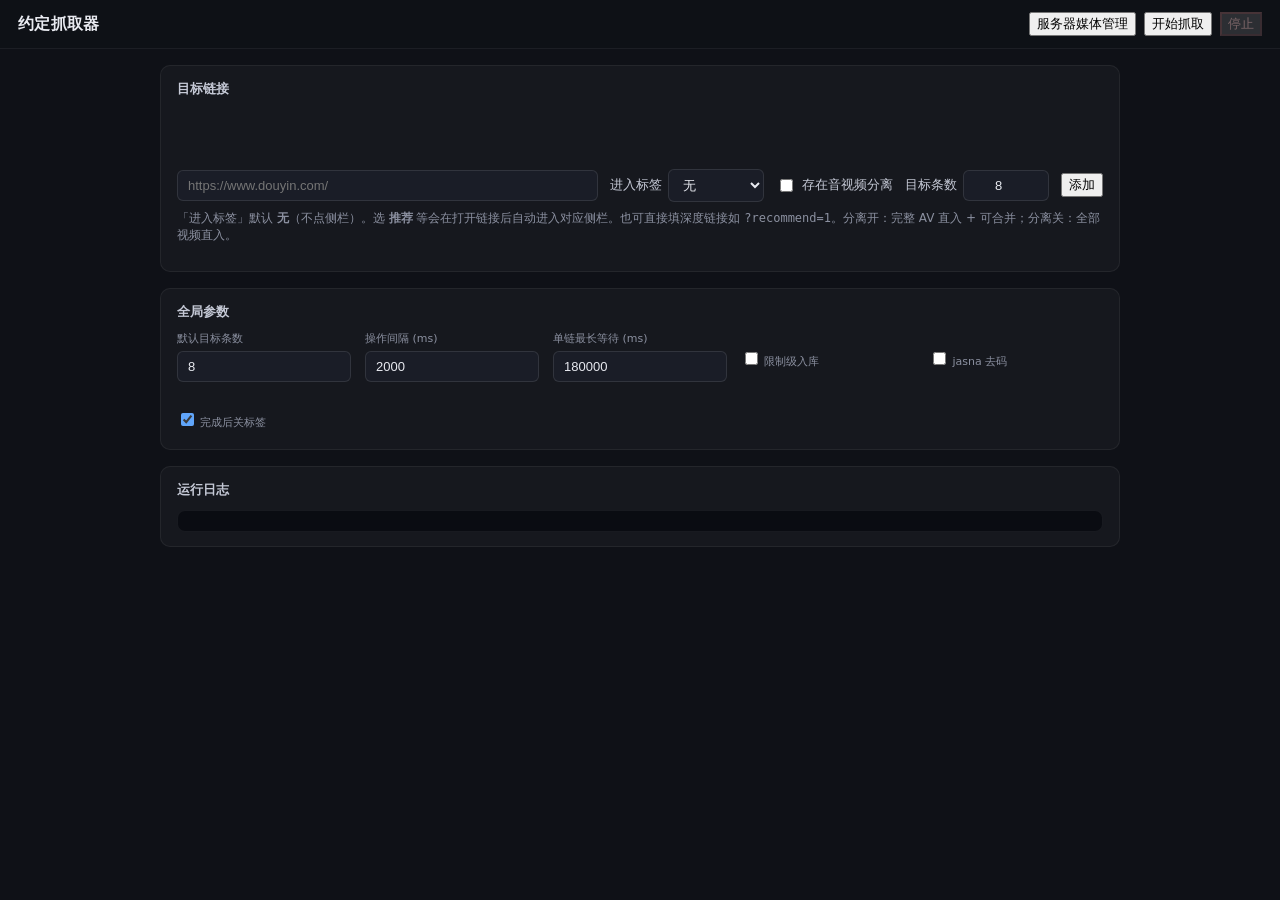
==== lmw-convention-scraper.html @ f5fc1db5 "feat(LocalMediaWeb): convention scraper for browse-and-ingest automation Add a multi-URL convention " ====
<!DOCTYPE html>
<html lang="zh-CN">
<head>
  <meta charset="UTF-8" />
  <meta name="viewport" content="width=device-width, initial-scale=1" />
  <title>约定抓取器 · LocalMediaWeb</title>
  <link rel="stylesheet" href="css/public.css" />
  <link rel="stylesheet" href="css/lmw-convention-scraper.css" />
  <script src="js/init.js"></script>
  <script src="js/function.js"></script>
  <script src="js/local-media-web.js"></script>
  <script src="js/lmw-av-utils.js"></script>
  <script src="js/lmw-scraper-drivers.js"></script>
</head>
<body class="cs-body">
  <header class="cs-header">
    <div class="cs-title">约定抓取器</div>
    <div class="cs-actions">
      <button type="button" id="btnBackManage" class="button2" title="返回服务器媒体管理">服务器媒体管理</button>
      <button type="button" id="btnStart" class="button2 primary">开始抓取</button>
      <button type="button" id="btnStop" class="button2 danger" disabled>停止</button>
    </div>
  </header>

  <main class="cs-main">
    <section class="cs-card">
      <h2>目标链接</h2>
      <div id="linkList" class="cs-link-list"></div>
      <div class="cs-row" style="margin-top:12px">
        <input type="text" id="newUrl" class="cs-input url" placeholder="https://www.douyin.com/" autocomplete="off" spellcheck="false" />
        <label class="cs-check" title="打开主页后自动进入的侧栏标签；选「无」则不点侧栏">
          进入标签
          <select id="newNavTab" class="cs-input" style="width:96px">
            <option value="无" selected>无</option>
            <option value="推荐">推荐</option>
            <option value="精选">精选</option>
            <option value="关注">关注</option>
            <option value="朋友">朋友</option>
            <option value="直播">直播</option>
            <option value="我的">我的</option>
            <option value="放映厅">放映厅</option>
          </select>
        </label>
        <label class="cs-check" title="该站媒体可能音视频分轨，达标后走检测可合并">
          <input type="checkbox" id="newAvSep" />
          存在音视频分离
        </label>
        <label class="cs-check">目标条数
          <input type="number" id="newCount" class="cs-input num" min="1" max="500" value="8" />
        </label>
        <button type="button" id="btnAdd" class="button2 primary">添加</button>
      </div>
      <p class="cs-hint">「进入标签」默认 <b>无</b>（不点侧栏）。选 <b>推荐</b> 等会在打开链接后自动进入对应侧栏。也可直接填深度链接如 <code>?recommend=1</code>。分离开：完整 AV 直入 + 可合并；分离关：全部视频直入。</p>
    </section>

    <section class="cs-card">
      <h2>全局参数</h2>
      <div class="cs-globals">
        <div class="cs-field">
          <label for="defCount">默认目标条数</label>
          <input type="number" id="defCount" class="cs-input" min="1" max="500" value="8" />
        </div>
        <div class="cs-field">
          <label for="intervalMs">操作间隔 (ms)</label>
          <input type="number" id="intervalMs" class="cs-input" min="300" max="30000" value="2000" />
        </div>
        <div class="cs-field">
          <label for="maxWaitMs">单链最长等待 (ms)</label>
          <input type="number" id="maxWaitMs" class="cs-input" min="10000" max="3600000" value="180000" />
        </div>
        <div class="cs-field">
          <label class="cs-check" style="margin-top:18px">
            <input type="checkbox" id="optRestricted" />
            限制级入库
          </label>
        </div>
        <div class="cs-field">
          <label class="cs-check" style="margin-top:18px">
            <input type="checkbox" id="optJasna" />
            jasna 去码
          </label>
        </div>
        <div class="cs-field">
          <label class="cs-check" style="margin-top:18px" title="本链处理完后关闭目标标签页">
            <input type="checkbox" id="optCloseTab" checked />
            完成后关标签
          </label>
        </div>
      </div>
    </section>

    <section class="cs-card">
      <h2>运行日志</h2>
      <div id="log" class="cs-log" aria-live="polite"></div>
    </section>
  </main>

  <script src="js/lmw-convention-scraper.js"></script>
</body>
</html>
---- css/lmw-convention-scraper.css ----
/* Convention scraper — aligned with lmw-media-manage dark theme */

.cs-body {
  margin: 0;
  min-height: 100vh;
  background: #0f1117;
  color: #e8eaf0;
  font-family: "Segoe UI", "Microsoft YaHei", system-ui, sans-serif;
  font-size: 13px;
  line-height: 1.45;
}

.cs-header {
  position: sticky;
  top: 0;
  z-index: 20;
  background: rgba(15, 17, 23, 0.94);
  border-bottom: 1px solid rgba(255, 255, 255, 0.06);
  padding: 12px 18px;
  backdrop-filter: blur(12px);
  display: flex;
  flex-wrap: wrap;
  align-items: center;
  justify-content: space-between;
  gap: 10px;
}

.cs-title {
  font-size: 16px;
  font-weight: 600;
  letter-spacing: 0.02em;
}

.cs-actions {
  display: flex;
  flex-wrap: wrap;
  gap: 8px;
  align-items: center;
}

.cs-main {
  max-width: 960px;
  margin: 0 auto;
  padding: 16px 18px 40px;
  display: flex;
  flex-direction: column;
  gap: 16px;
}

.cs-card {
  background: rgba(255, 255, 255, 0.03);
  border: 1px solid rgba(255, 255, 255, 0.06);
  border-radius: 10px;
  padding: 14px 16px;
}

.cs-card h2 {
  margin: 0 0 10px;
  font-size: 13px;
  font-weight: 600;
  color: #c5c9d6;
}

.cs-row {
  display: flex;
  flex-wrap: wrap;
  gap: 8px 12px;
  align-items: center;
  margin-bottom: 8px;
}

.cs-row:last-child {
  margin-bottom: 0;
}

.cs-input {
  background: #1a1d27;
  border: 1px solid rgba(255, 255, 255, 0.1);
  color: #e8eaf0;
  border-radius: 6px;
  padding: 7px 10px;
  font-size: 13px;
  min-width: 0;
}

.cs-input:focus {
  outline: none;
  border-color: rgba(96, 165, 250, 0.55);
}

.cs-input.url {
  flex: 1 1 280px;
}

.cs-input.num {
  width: 64px;
  min-width: 64px;
  text-align: center;
}

.cs-link-item .cs-input[type="text"] {
  width: 72px;
}

.cs-link-item select.cs-input,
#newNavTab {
  width: 96px;
  cursor: pointer;
}

.cs-check {
  display: inline-flex;
  align-items: center;
  gap: 6px;
  cursor: pointer;
  user-select: none;
  color: #c5c9d6;
  white-space: nowrap;
}

.cs-check input {
  accent-color: #60a5fa;
}

.cs-link-list {
  display: flex;
  flex-direction: column;
  gap: 8px;
  min-height: 48px;
  margin-bottom: 4px;
}

.cs-link-item {
  display: flex;
  flex-wrap: wrap;
  gap: 8px 10px;
  align-items: center;
  padding: 10px 12px;
  background: rgba(0, 0, 0, 0.22);
  border-radius: 8px;
  border: 1px solid rgba(96, 165, 250, 0.25);
  background: rgba(96, 165, 250, 0.06);
}

.cs-link-item.running {
  border-color: rgba(96, 165, 250, 0.45);
  box-shadow: 0 0 0 1px rgba(96, 165, 250, 0.15);
}

.cs-idx {
  color: #8b90a0;
  font-variant-numeric: tabular-nums;
  min-width: 1.6em;
}

.cs-empty {
  color: #8b90a0;
  padding: 8px 0;
}

.cs-log {
  font-family: ui-monospace, "Cascadia Mono", Consolas, monospace;
  font-size: 12px;
  line-height: 1.5;
  max-height: 320px;
  overflow: auto;
  white-space: pre-wrap;
  word-break: break-word;
  background: #0a0c12;
  border-radius: 8px;
  padding: 10px 12px;
  border: 1px solid rgba(255, 255, 255, 0.06);
  color: #b8c0d0;
}

.cs-log .ok {
  color: #6ee7b7;
}
.cs-log .warn {
  color: #fbbf24;
}
.cs-log .err {
  color: #f87171;
}
.cs-log .info {
  color: #93c5fd;
}

.cs-hint {
  color: #8b90a0;
  font-size: 12px;
  margin-top: 6px;
}

.cs-globals {
  display: grid;
  grid-template-columns: repeat(auto-fill, minmax(160px, 1fr));
  gap: 10px 14px;
}

.cs-field label {
  display: block;
  color: #8b90a0;
  font-size: 11px;
  margin-bottom: 4px;
}

.cs-field .cs-input {
  width: 100%;
  box-sizing: border-box;
}

.button2.danger {
  color: #fecaca;
  border-color: rgba(248, 113, 113, 0.35);
}

.button2:disabled {
  opacity: 0.45;
  cursor: not-allowed;
}
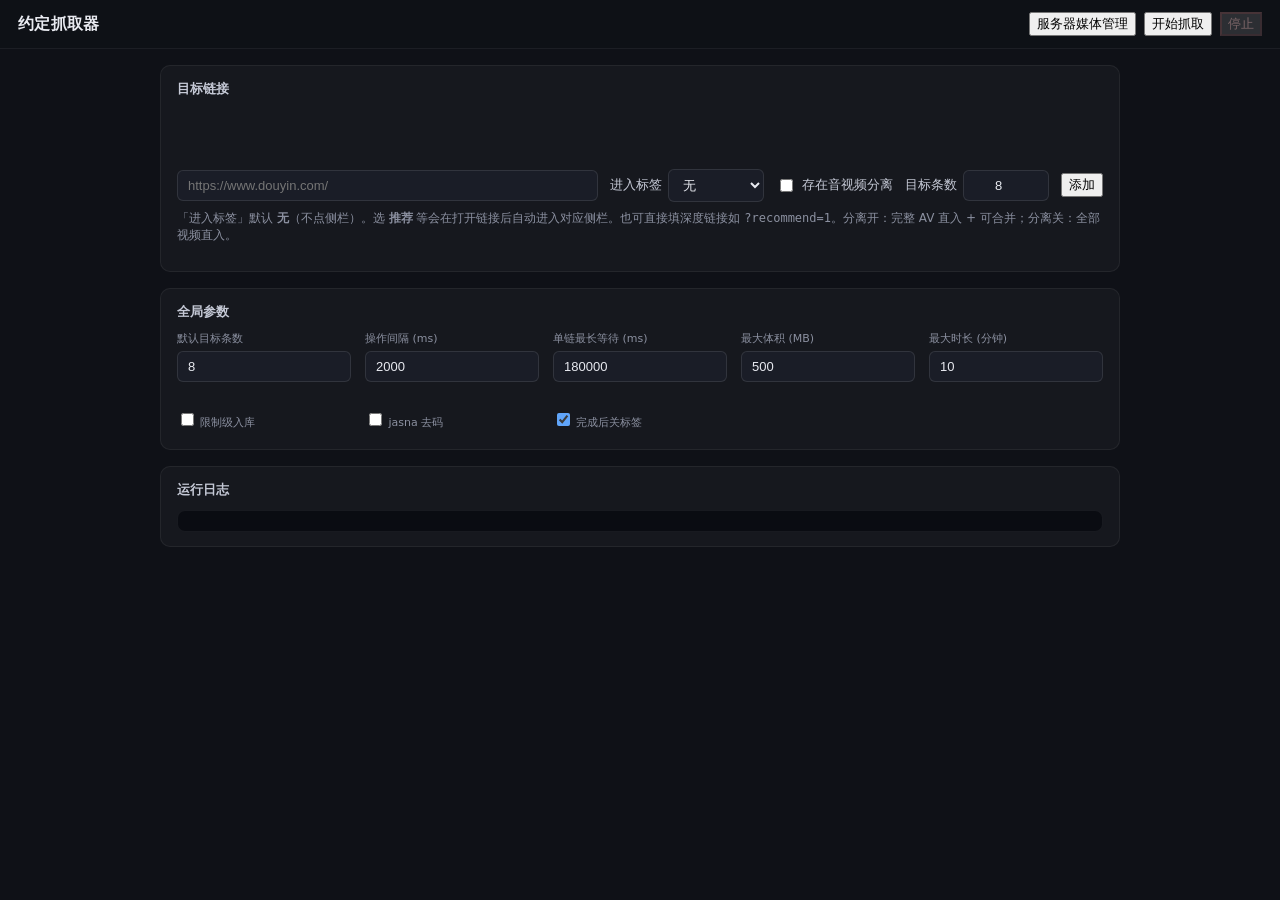
==== commit fa75ea70: "feat: LMW LAN/iOS playback, DLNA, reencode, and AppCatch Move jasna off the N5095 host to the PC Jas" ====
--- a/lmw-convention-scraper.html
+++ b/lmw-convention-scraper.html
@@ -69,6 +69,14 @@
           <input type="number" id="maxWaitMs" class="cs-input" min="10000" max="3600000" value="180000" />
         </div>
         <div class="cs-field">
+          <label for="maxSizeMb" title="超过则不入库；0=不限制。默认 500MB">最大体积 (MB)</label>
+          <input type="number" id="maxSizeMb" class="cs-input" min="0" max="10240" value="500" />
+        </div>
+        <div class="cs-field">
+          <label for="maxDurationMin" title="超过则不入库；0=不限制。默认 10 分钟">最大时长 (分钟)</label>
+          <input type="number" id="maxDurationMin" class="cs-input" min="0" max="600" value="10" step="0.5" />
+        </div>
+        <div class="cs-field">
           <label class="cs-check" style="margin-top:18px">
             <input type="checkbox" id="optRestricted" />
             限制级入库
